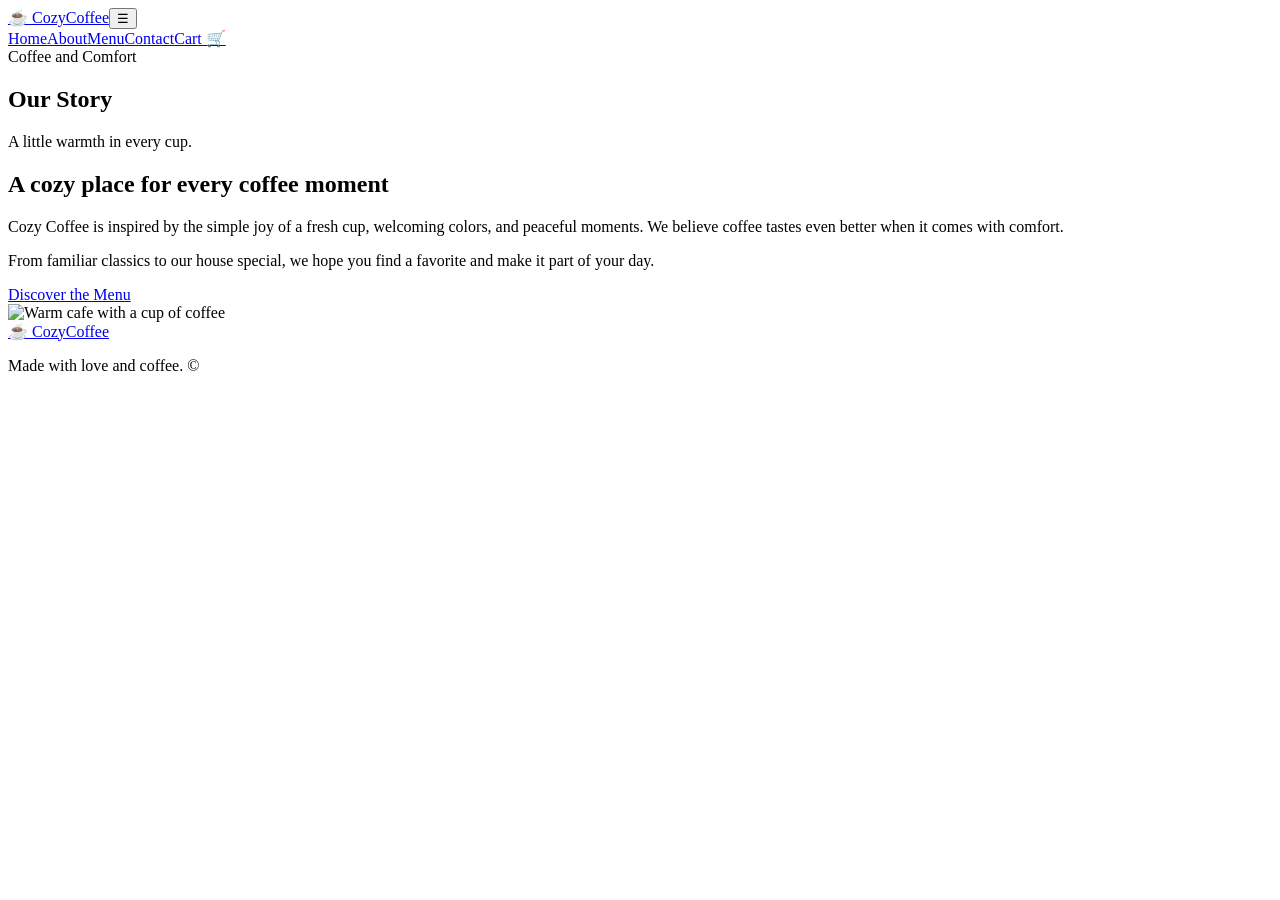
==== about.html @ 6b30844f "Add files via upload" ====
<!doctype html><html lang="en"><head><meta charset="utf-8"><meta name="viewport" content="width=device-width,initial-scale=1"><title>About | Cozy Coffee</title><link rel="stylesheet" href="style.css"><script src="script.js" defer></script></head><body><header class="header"><a class="logo" href="index.html">☕ Cozy<span>Coffee</span></a><button class="menu-toggle" aria-label="Menu">☰</button><nav><a href="index.html">Home</a><a class="active" href="about.html">About</a><a href="menu.html">Menu</a><a href="contact.html">Contact</a><a href="cart.html">Cart 🛒</a></nav></header><section class="hero"><div class="hero-inner"><div class="eyebrow">Coffee and Comfort</div><h1>Our Story</h1><p>A little warmth in every cup.</p></div></section><main><section class="section split"><div><h2>A cozy place for every coffee moment</h2><p>Cozy Coffee is inspired by the simple joy of a fresh cup, welcoming colors, and peaceful moments. We believe coffee tastes even better when it comes with comfort.</p><p>From familiar classics to our house special, we hope you find a favorite and make it part of your day.</p><a class="btn" href="menu.html">Discover the Menu</a></div><img src="images/home-background.png" alt="Warm cafe with a cup of coffee"></section></main><footer class="footer"><a class="logo" href="index.html">☕ Cozy<span>Coffee</span></a><p>Made with love and coffee. © <span class="year"></span></p></footer></body></html>
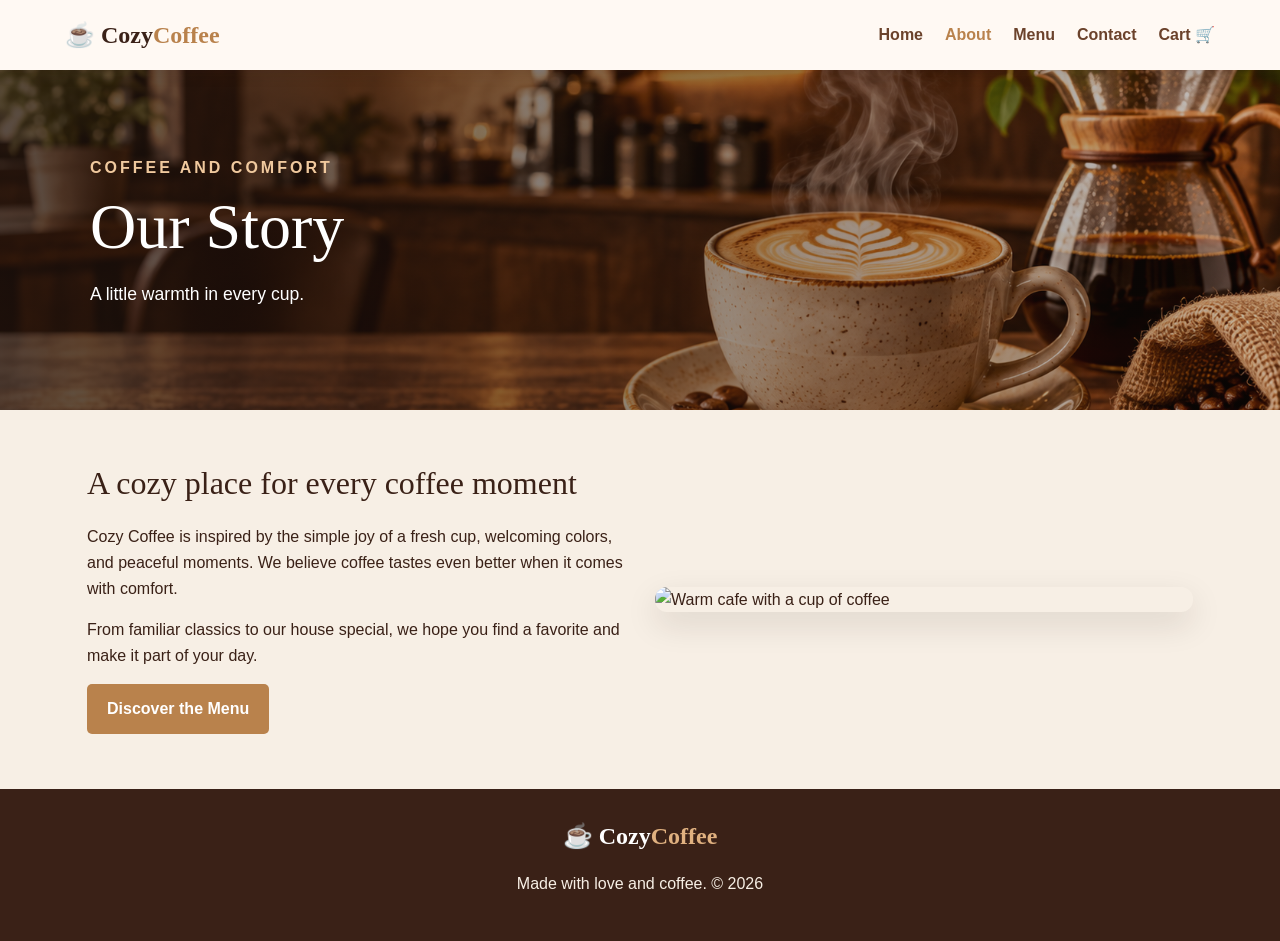
==== commit 7ef3be57: "Update about.html" ====
--- a/about.html
+++ b/about.html
@@ -1 +1,101 @@
-<!doctype html><html lang="en"><head><meta charset="utf-8"><meta name="viewport" content="width=device-width,initial-scale=1"><title>About | Cozy Coffee</title><link rel="stylesheet" href="style.css"><script src="script.js" defer></script></head><body><header class="header"><a class="logo" href="index.html">☕ Cozy<span>Coffee</span></a><button class="menu-toggle" aria-label="Menu">☰</button><nav><a href="index.html">Home</a><a class="active" href="about.html">About</a><a href="menu.html">Menu</a><a href="contact.html">Contact</a><a href="cart.html">Cart 🛒</a></nav></header><section class="hero"><div class="hero-inner"><div class="eyebrow">Coffee and Comfort</div><h1>Our Story</h1><p>A little warmth in every cup.</p></div></section><main><section class="section split"><div><h2>A cozy place for every coffee moment</h2><p>Cozy Coffee is inspired by the simple joy of a fresh cup, welcoming colors, and peaceful moments. We believe coffee tastes even better when it comes with comfort.</p><p>From familiar classics to our house special, we hope you find a favorite and make it part of your day.</p><a class="btn" href="menu.html">Discover the Menu</a></div><img src="images/home-background.png" alt="Warm cafe with a cup of coffee"></section></main><footer class="footer"><a class="logo" href="index.html">☕ Cozy<span>Coffee</span></a><p>Made with love and coffee. © <span class="year"></span></p></footer></body></html>
+<!doctype html>
+<html lang="en">
+
+<head>
+    <meta charset="utf-8">
+    <meta name="viewport" content="width=device-width, initial-scale=1">
+
+    <title>About | Cozy Coffee</title>
+
+    <link rel="stylesheet" href="style.css">
+    <script src="script.js" defer></script>
+</head>
+
+<body>
+
+    <header class="header">
+
+        <a class="logo" href="index.html">
+            ☕️ Cozy<span>Coffee</span>
+        </a>
+
+        <button class="menu-toggle" aria-label="Menu">
+            ☰
+        </button>
+
+        <nav>
+            <a href="index.html">Home</a>
+            <a class="active" href="about.html">About</a>
+            <a href="menu.html">Menu</a>
+            <a href="contact.html">Contact</a>
+            <a href="cart.html">Cart 🛒</a>
+        </nav>
+
+    </header>
+
+
+    <section class="hero">
+
+        <div class="hero-inner">
+
+            <div class="eyebrow">
+                Coffee and Comfort
+            </div>
+
+            <h1>Our Story</h1>
+
+            <p>A little warmth in every cup.</p>
+
+        </div>
+
+    </section>
+
+
+    <main>
+
+        <section class="section split">
+
+            <div>
+
+                <h2>A cozy place for every coffee moment</h2>
+
+                <p>
+                    Cozy Coffee is inspired by the simple joy of a fresh cup,
+                    welcoming colors, and peaceful moments.
+                    We believe coffee tastes even better when it comes with comfort.
+                </p>
+
+                <p>
+                    From familiar classics to our house special,
+                    we hope you find a favorite and make it part of your day.
+                </p>
+
+                <a class="btn" href="menu.html">
+                    Discover the Menu
+                </a>
+
+            </div>
+
+            <img src="images/home-background.png"
+                 alt="Warm cafe with a cup of coffee">
+
+        </section>
+
+    </main>
+
+
+    <footer class="footer">
+
+        <a class="logo" href="index.html">
+            ☕️ Cozy<span>Coffee</span>
+        </a>
+
+        <p>
+            Made with love and coffee. ©
+            <span class="year"></span>
+        </p>
+
+    </footer>
+
+</body>
+</html>
--- a/style.css
+++ b/style.css
@@ -0,0 +1,17 @@
+:root{--espresso:#3a2117;--brown:#6b422b;--caramel:#b9824c;--cream:#f7efe5;--latte:#e5d2bc;--white:#fffaf5;--shadow:0 12px 32px #28150f20}*{box-sizing:border-box}body{margin:0;background:var(--cream);color:var(--espresso);font-family:Arial,sans-serif;line-height:1.6}a{color:inherit;text-decoration:none}.header{background:#fffaf5ed;display:flex;align-items:center;justify-content:space-between;padding:16px max(5%,calc((100% - 1150px)/2));position:sticky;top:0;z-index:10;box-shadow:0 3px 14px #321b1020}.logo{font-family:Georgia,serif;font-weight:bold;font-size:1.5rem;color:var(--espresso)}.logo span{color:var(--caramel)}nav{display:flex;gap:22px;align-items:center}nav a{font-weight:700;color:var(--brown)}nav a:hover,nav a.active{color:var(--caramel)}.menu-toggle{display:none;background:none;border:0;font-size:1.5rem}.hero{min-height:340px;background:linear-gradient(90deg,#20130dbd,#20130d40),url('home-background.png') center 55%/cover;display:flex;align-items:center;padding:55px max(7%,calc((100% - 1100px)/2));color:#fff}.hero-inner{max-width:700px}.eyebrow{text-transform:uppercase;letter-spacing:3px;color:#f0c99e;font-weight:bold}.hero h1{font:clamp(2.4rem,5vw,4rem)/1.12 Georgia,serif;margin:10px 0}.hero p{font-size:1.1rem;max-width:600px}.btn{display:inline-block;background:var(--caramel);color:white;border:0;border-radius:5px;padding:12px 20px;font-weight:bold;cursor:pointer}.btn:hover{background:var(--brown)}.section{max-width:1150px;margin:auto;padding:55px 22px}.section h2{font:2rem Georgia,serif;margin:0 0 22px}.cards{display:grid;grid-template-columns:repeat(auto-fit,minmax(245px,1fr));gap:22px}.card{background:var(--white);border-radius:10px;overflow:hidden;box-shadow:var(--shadow)}.card img{width:100%;height:220px;object-fit:cover;display:block}.card-body{padding:20px}.card h3{font:1.35rem Georgia,serif;margin:0 0 7px}.price{font-weight:bold;font-size:1.15rem;color:var(--brown);display:block;margin:12px 0}.card .btn{width:100%}.split{display:grid;grid-template-columns:1fr 1fr;gap:30px;align-items:center}.split img{width:100%;border-radius:12px;box-shadow:var(--shadow)}.panel{background:var(--white);border-radius:12px;padding:26px;box-shadow:var(--shadow)}.contact-form{display:grid;gap:12px}.contact-form input,.contact-form textarea{width:100%;padding:12px;border:1px solid var(--latte);border-radius:5px;font:inherit}.cart-layout{display:grid;grid-template-columns:1.6fr 1fr;gap:25px}.cart-row{display:grid;grid-template-columns:95px 1fr auto;gap:14px;align-items:center;background:var(--white);padding:15px;border-radius:9px;margin-bottom:12px}.cart-row img{width:95px;height:85px;object-fit:cover;border-radius:6px}.qty{display:flex;gap:8px;align-items:center;margin-top:6px}.qty button,.remove{border:1px solid var(--latte);background:white;border-radius:4px;padding:5px 9px;cursor:pointer}.summary{background:var(--white);padding:24px;border-radius:10px;box-shadow:var(--shadow);height:max-content}.summary-line{display:flex;justify-content:space-between;padding:9px 0;border-bottom:1px solid var(--latte)}.empty{text-align:center;background:var(--white);padding:30px;border-radius:10px}.footer{text-align:center;background:var(--espresso);color:var(--cream);padding:28px}.footer .logo{color:white}.footer .logo span{color:#e0b180}.notice{margin-top:12px;color:var(--brown)}@media(max-width:760px){nav{display:none;position:absolute;top:65px;left:0;right:0;background:var(--white);padding:18px;flex-direction:column;box-shadow:var(--shadow)}nav.open{display:flex}.menu-toggle{display:block}.split,.cart-layout{grid-template-columns:1fr}.hero{min-height:300px;padding:40px 24px}.cart-row{grid-template-columns:75px 1fr}.cart-row img{width:75px;height:75px}.cart-row .row-total{grid-column:2}}
+.card img {
+    display: block;
+    width: 100%;
+    height: 220px;
+    object-fit: cover;
+    opacity: 1;
+    visibility: visible;
+}
+
+.card {
+    overflow: hidden;
+}
+
+.card img:not([src]) {
+    display: none;
+}
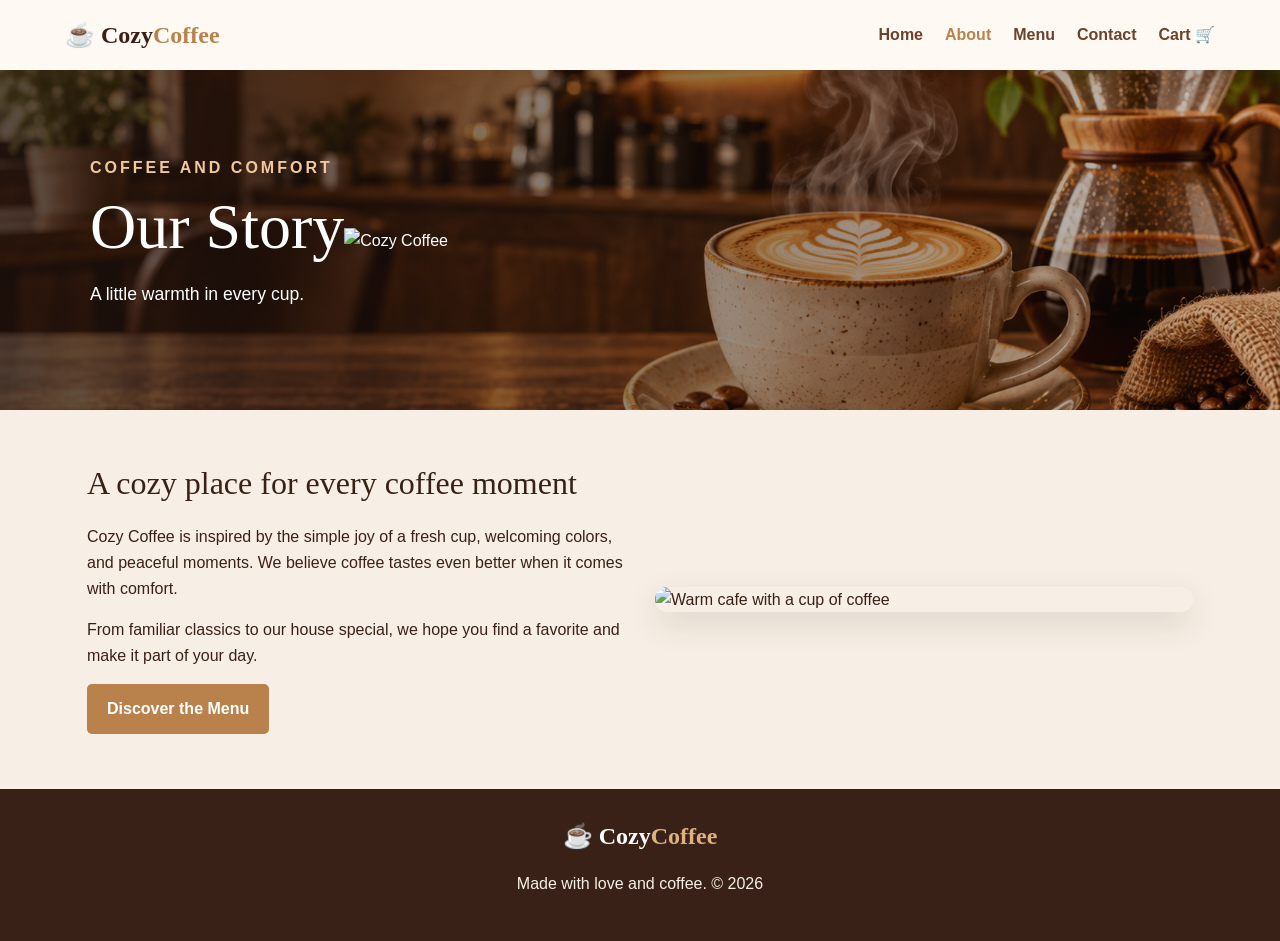
==== commit 801f39c1: "Update about.html" ====
--- a/about.html
+++ b/about.html
@@ -48,6 +48,10 @@
 
         </div>
 
+         <div class="about-image">
+            <img src="images/cozy-about.jpg" alt="Cozy Coffee">
+         </div>
+        
     </section>
 
 
--- a/style.css
+++ b/style.css
@@ -1,4 +1,336 @@
-:root{--espresso:#3a2117;--brown:#6b422b;--caramel:#b9824c;--cream:#f7efe5;--latte:#e5d2bc;--white:#fffaf5;--shadow:0 12px 32px #28150f20}*{box-sizing:border-box}body{margin:0;background:var(--cream);color:var(--espresso);font-family:Arial,sans-serif;line-height:1.6}a{color:inherit;text-decoration:none}.header{background:#fffaf5ed;display:flex;align-items:center;justify-content:space-between;padding:16px max(5%,calc((100% - 1150px)/2));position:sticky;top:0;z-index:10;box-shadow:0 3px 14px #321b1020}.logo{font-family:Georgia,serif;font-weight:bold;font-size:1.5rem;color:var(--espresso)}.logo span{color:var(--caramel)}nav{display:flex;gap:22px;align-items:center}nav a{font-weight:700;color:var(--brown)}nav a:hover,nav a.active{color:var(--caramel)}.menu-toggle{display:none;background:none;border:0;font-size:1.5rem}.hero{min-height:340px;background:linear-gradient(90deg,#20130dbd,#20130d40),url('home-background.png') center 55%/cover;display:flex;align-items:center;padding:55px max(7%,calc((100% - 1100px)/2));color:#fff}.hero-inner{max-width:700px}.eyebrow{text-transform:uppercase;letter-spacing:3px;color:#f0c99e;font-weight:bold}.hero h1{font:clamp(2.4rem,5vw,4rem)/1.12 Georgia,serif;margin:10px 0}.hero p{font-size:1.1rem;max-width:600px}.btn{display:inline-block;background:var(--caramel);color:white;border:0;border-radius:5px;padding:12px 20px;font-weight:bold;cursor:pointer}.btn:hover{background:var(--brown)}.section{max-width:1150px;margin:auto;padding:55px 22px}.section h2{font:2rem Georgia,serif;margin:0 0 22px}.cards{display:grid;grid-template-columns:repeat(auto-fit,minmax(245px,1fr));gap:22px}.card{background:var(--white);border-radius:10px;overflow:hidden;box-shadow:var(--shadow)}.card img{width:100%;height:220px;object-fit:cover;display:block}.card-body{padding:20px}.card h3{font:1.35rem Georgia,serif;margin:0 0 7px}.price{font-weight:bold;font-size:1.15rem;color:var(--brown);display:block;margin:12px 0}.card .btn{width:100%}.split{display:grid;grid-template-columns:1fr 1fr;gap:30px;align-items:center}.split img{width:100%;border-radius:12px;box-shadow:var(--shadow)}.panel{background:var(--white);border-radius:12px;padding:26px;box-shadow:var(--shadow)}.contact-form{display:grid;gap:12px}.contact-form input,.contact-form textarea{width:100%;padding:12px;border:1px solid var(--latte);border-radius:5px;font:inherit}.cart-layout{display:grid;grid-template-columns:1.6fr 1fr;gap:25px}.cart-row{display:grid;grid-template-columns:95px 1fr auto;gap:14px;align-items:center;background:var(--white);padding:15px;border-radius:9px;margin-bottom:12px}.cart-row img{width:95px;height:85px;object-fit:cover;border-radius:6px}.qty{display:flex;gap:8px;align-items:center;margin-top:6px}.qty button,.remove{border:1px solid var(--latte);background:white;border-radius:4px;padding:5px 9px;cursor:pointer}.summary{background:var(--white);padding:24px;border-radius:10px;box-shadow:var(--shadow);height:max-content}.summary-line{display:flex;justify-content:space-between;padding:9px 0;border-bottom:1px solid var(--latte)}.empty{text-align:center;background:var(--white);padding:30px;border-radius:10px}.footer{text-align:center;background:var(--espresso);color:var(--cream);padding:28px}.footer .logo{color:white}.footer .logo span{color:#e0b180}.notice{margin-top:12px;color:var(--brown)}@media(max-width:760px){nav{display:none;position:absolute;top:65px;left:0;right:0;background:var(--white);padding:18px;flex-direction:column;box-shadow:var(--shadow)}nav.open{display:flex}.menu-toggle{display:block}.split,.cart-layout{grid-template-columns:1fr}.hero{min-height:300px;padding:40px 24px}.cart-row{grid-template-columns:75px 1fr}.cart-row img{width:75px;height:75px}.cart-row .row-total{grid-column:2}}
+:root {
+    --espresso: #3a2117;
+    --brown: #6b422b;
+    --caramel: #b9824c;
+    --cream: #f7efe5;
+    --latte: #e5d2bc;
+    --white: #fffaf5;
+    --shadow: 0 12px 32px #28150f20;
+}
+
+* {
+    box-sizing: border-box;
+}
+
+body {
+    margin: 0;
+    background: var(--cream);
+    color: var(--espresso);
+    font-family: Arial, sans-serif;
+    line-height: 1.6;
+}
+
+a {
+    color: inherit;
+    text-decoration: none;
+}
+
+.header {
+    background: #fffaf5ed;
+    display: flex;
+    align-items: center;
+    justify-content: space-between;
+    padding: 16px max(5%, calc((100% - 1150px)/2));
+    position: sticky;
+    top: 0;
+    z-index: 10;
+    box-shadow: 0 3px 14px #321b1020;
+}
+
+.logo {
+    font-family: Georgia, serif;
+    font-weight: bold;
+    font-size: 1.5rem;
+    color: var(--espresso);
+}
+
+.logo span {
+    color: var(--caramel);
+}
+
+nav {
+    display: flex;
+    gap: 22px;
+    align-items: center;
+}
+
+nav a {
+    font-weight: 700;
+    color: var(--brown);
+}
+
+nav a:hover,
+nav a.active {
+    color: var(--caramel);
+}
+
+.menu-toggle {
+    display: none;
+    background: none;
+    border: 0;
+    font-size: 1.5rem;
+}
+
+.hero {
+    min-height: 340px;
+    background: linear-gradient(90deg, #20130dbd, #20130d40), url('home-background.png') center 55%/cover;
+    display: flex;
+    align-items: center;
+    padding: 55px max(7%, calc((100% - 1100px)/2));
+    color: #fff;
+}
+
+.hero-inner {
+    max-width: 700px;
+}
+
+.eyebrow {
+    text-transform: uppercase;
+    letter-spacing: 3px;
+    color: #f0c99e;
+    font-weight: bold;
+}
+
+.hero h1 {
+    font: clamp(2.4rem, 5vw, 4rem)/1.12 Georgia, serif;
+    margin: 10px 0;
+}
+
+.hero p {
+    font-size: 1.1rem;
+    max-width: 600px;
+}
+
+.btn {
+    display: inline-block;
+    background: var(--caramel);
+    color: white;
+    border: 0;
+    border-radius: 5px;
+    padding: 12px 20px;
+    font-weight: bold;
+    cursor: pointer;
+}
+
+.btn:hover {
+    background: var(--brown);
+}
+
+.section {
+    max-width: 1150px;
+    margin: auto;
+    padding: 55px 22px;
+}
+
+.section h2 {
+    font: 2rem Georgia, serif;
+    margin: 0 0 22px;
+}
+
+.cards {
+    display: grid;
+    grid-template-columns: repeat(auto-fit, minmax(245px, 1fr));
+    gap: 22px;
+}
+
+.card {
+    background: var(--white);
+    border-radius: 10px;
+    overflow: hidden;
+    box-shadow: var(--shadow);
+}
+
+.card img {
+    width: 100%;
+    height: 220px;
+    object-fit: cover;
+    display: block;
+}
+
+.card-body {
+    padding: 20px;
+}
+
+.card h3 {
+    font: 1.35rem Georgia, serif;
+    margin: 0 0 7px;
+}
+
+.price {
+    font-weight: bold;
+    font-size: 1.15rem;
+    color: var(--brown);
+    display: block;
+    margin: 12px 0;
+}
+
+.card .btn {
+    width: 100%;
+}
+
+.split {
+    display: grid;
+    grid-template-columns: 1fr 1fr;
+    gap: 30px;
+    align-items: center;
+}
+
+.split img {
+    width: 100%;
+    border-radius: 12px;
+    box-shadow: var(--shadow);
+}
+
+.panel {
+    background: var(--white);
+    border-radius: 12px;
+    padding: 26px;
+    box-shadow: var(--shadow);
+}
+
+.contact-form {
+    display: grid;
+    gap: 12px;
+}
+
+.contact-form input,
+.contact-form textarea {
+    width: 100%;
+    padding: 12px;
+    border: 1px solid var(--latte);
+    border-radius: 5px;
+    font: inherit;
+}
+
+.cart-layout {
+    display: grid;
+    grid-template-columns: 1.6fr 1fr;
+    gap: 25px;
+}
+
+.cart-row {
+    display: grid;
+    grid-template-columns: 95px 1fr auto;
+    gap: 14px;
+    align-items: center;
+    background: var(--white);
+    padding: 15px;
+    border-radius: 9px;
+    margin-bottom: 12px;
+}
+
+.cart-row img {
+    width: 95px;
+    height: 85px;
+    object-fit: cover;
+    border-radius: 6px;
+}
+
+.qty {
+    display: flex;
+    gap: 8px;
+    align-items: center;
+    margin-top: 6px;
+}
+
+.qty button,
+.remove {
+    border: 1px solid var(--latte);
+    background: white;
+    border-radius: 4px;
+    padding: 5px 9px;
+    cursor: pointer;
+}
+
+.summary {
+    background: var(--white);
+    padding: 24px;
+    border-radius: 10px;
+    box-shadow: var(--shadow);
+    height: max-content;
+}
+
+
+.summary-line {
+    display: flex;
+    justify-content: space-between;
+    padding: 9px 0;
+    border-bottom: 1px solid var(--latte);
+}
+
+.empty {
+    text-align: center;
+    background: var(--white);
+    padding: 30px;
+    border-radius: 10px;
+}
+
+.footer {
+    text-align: center;
+    background: var(--espresso);
+    color: var(--cream);
+    padding: 28px;
+}
+
+.footer .logo {
+    color: white;
+}
+
+.footer .logo span {
+    color: #e0b180;
+}
+
+.notice {
+    margin-top: 12px;
+    color: var(--brown);
+}
+
+@media (max-width: 760px) {
+
+    nav {
+        display: none;
+        position: absolute;
+        top: 65px;
+        left: 0;
+        right: 0;
+        background: var(--white);
+        padding: 18px;
+        flex-direction: column;
+        box-shadow: var(--shadow);
+    }
+
+    nav.open {
+        display: flex;
+    }
+
+    .menu-toggle {
+        display: block;
+    }
+
+    .split,
+    .cart-layout {
+        grid-template-columns: 1fr;
+    }
+
+    .hero {
+        min-height: 300px;
+        padding: 40px 24px;
+    }
+
+    .cart-row {
+        grid-template-columns: 75px 1fr;
+    }
+
+    .cart-row img {
+        width: 75px;
+        height: 75px;
+    }
+
+    .cart-row .row-total {
+        grid-column: 2;
+    }
+}
+
 .card img {
     display: block;
     width: 100%;
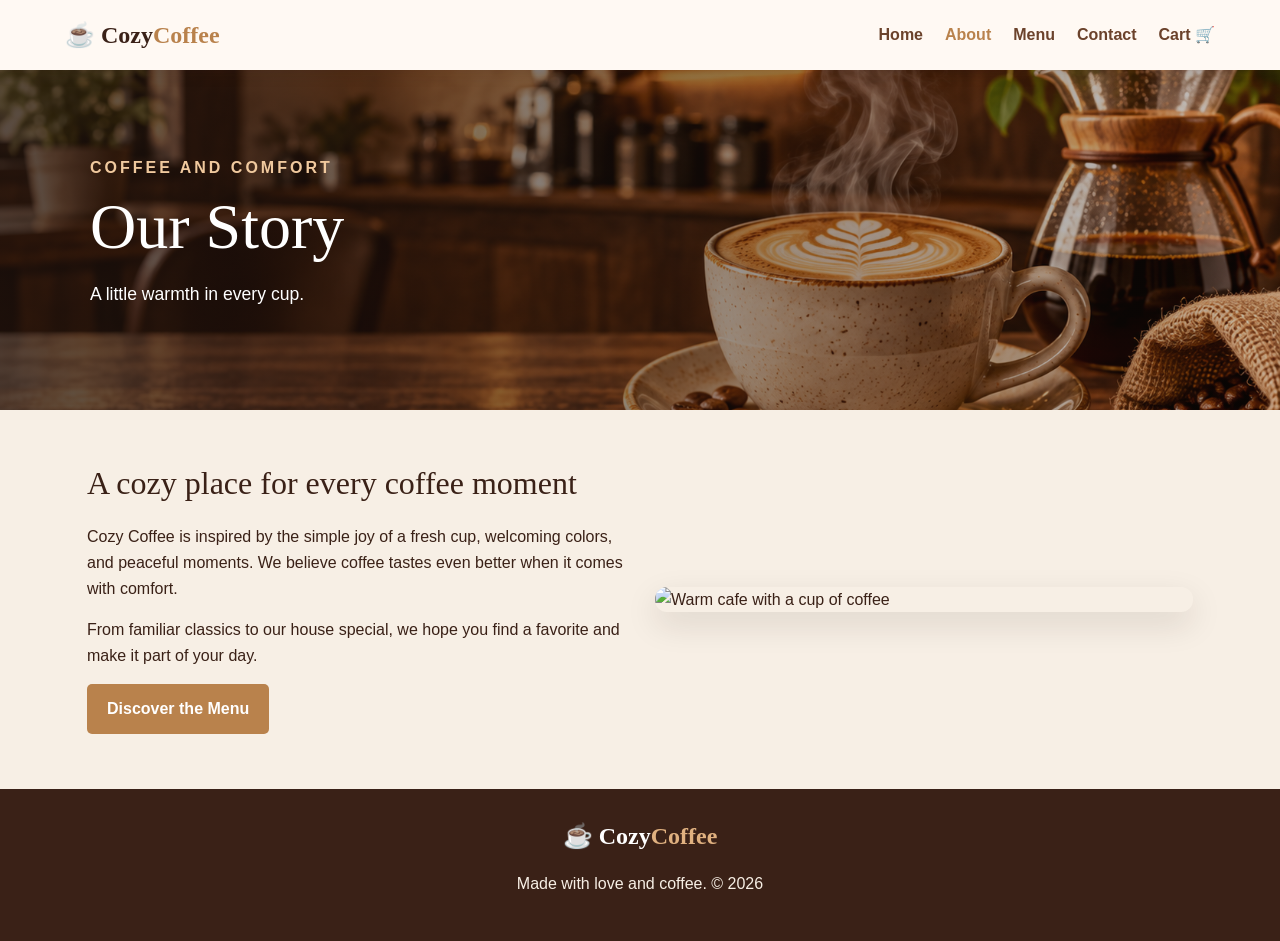
==== commit f6b02a6f: "Remove image section from about.html Removed the about image section from the about page." ====
--- a/about.html
+++ b/about.html
@@ -48,9 +48,6 @@
 
         </div>
 
-         <div class="about-image">
-            <img src="images/cozy-about.jpg" alt="Cozy Coffee">
-         </div>
         
     </section>
 
--- a/style.css
+++ b/style.css
@@ -347,3 +347,5 @@
 .card img:not([src]) {
     display: none;
 }
+
+
